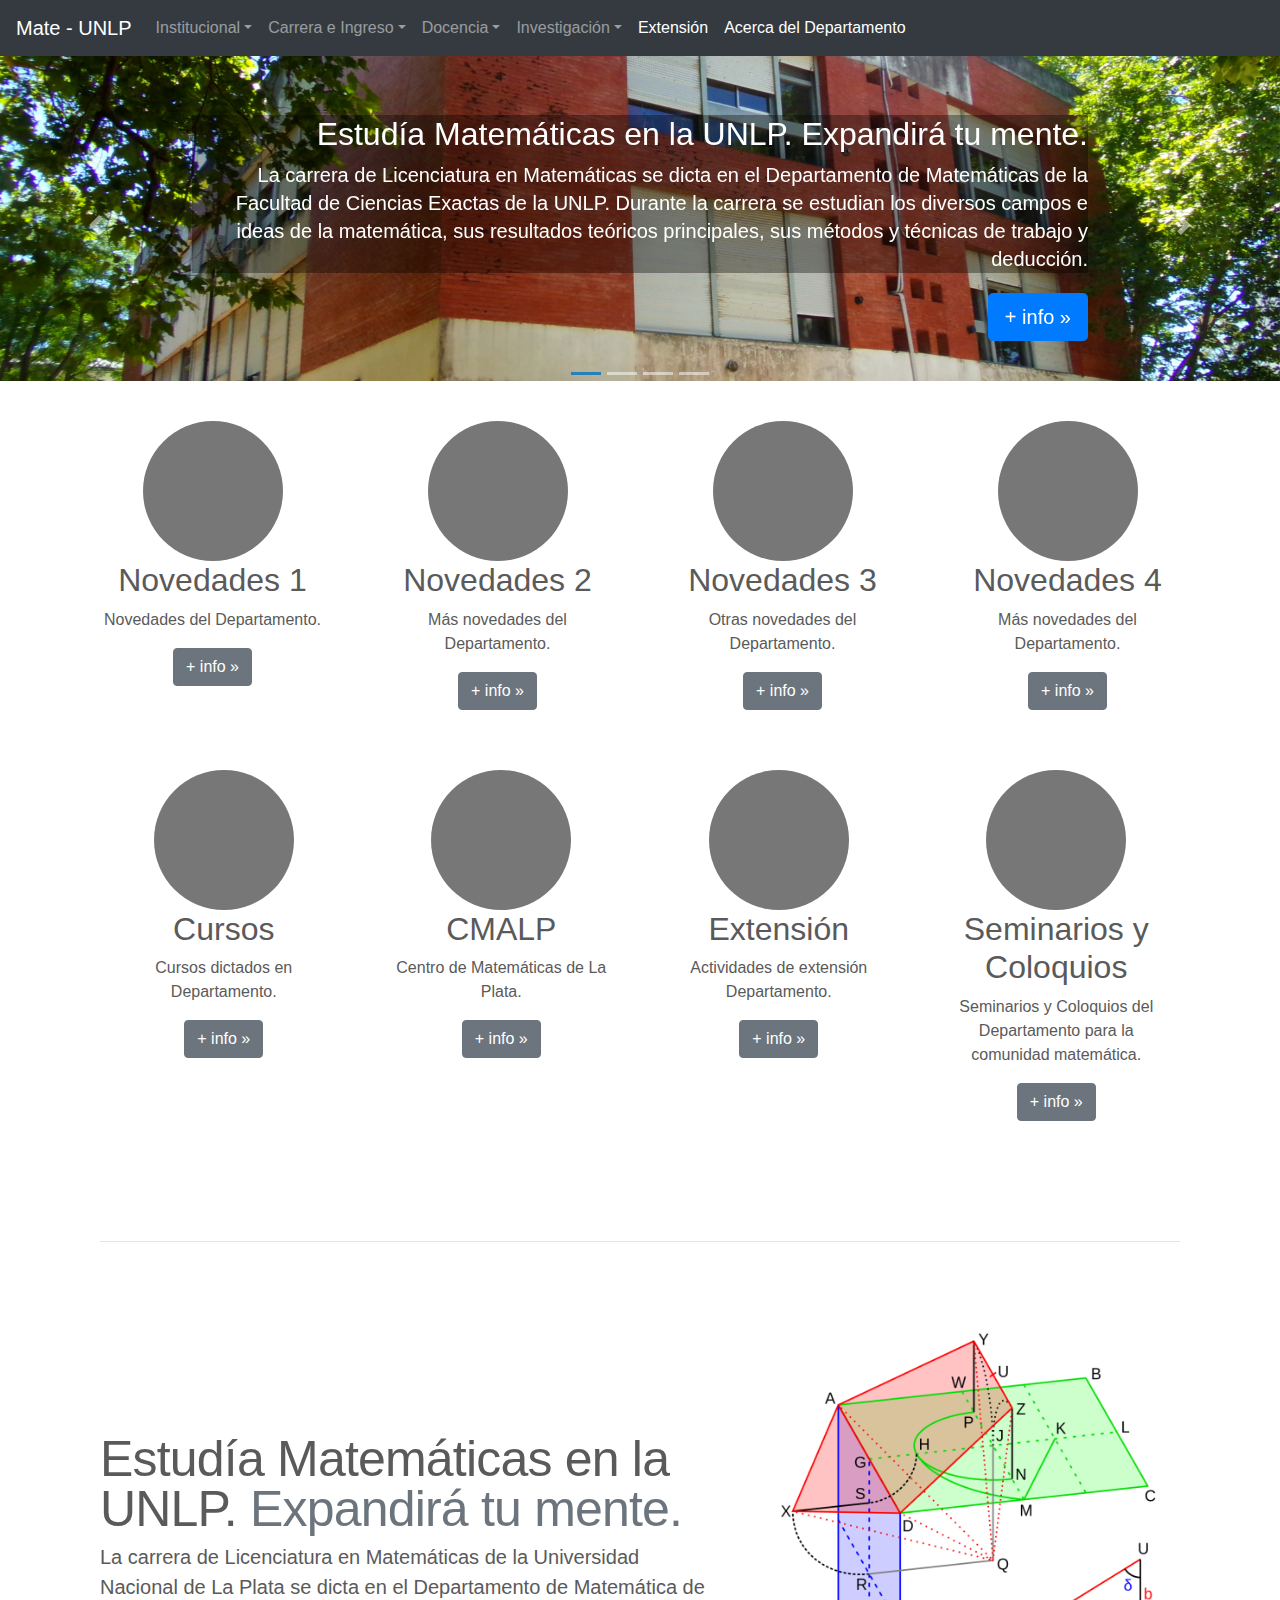
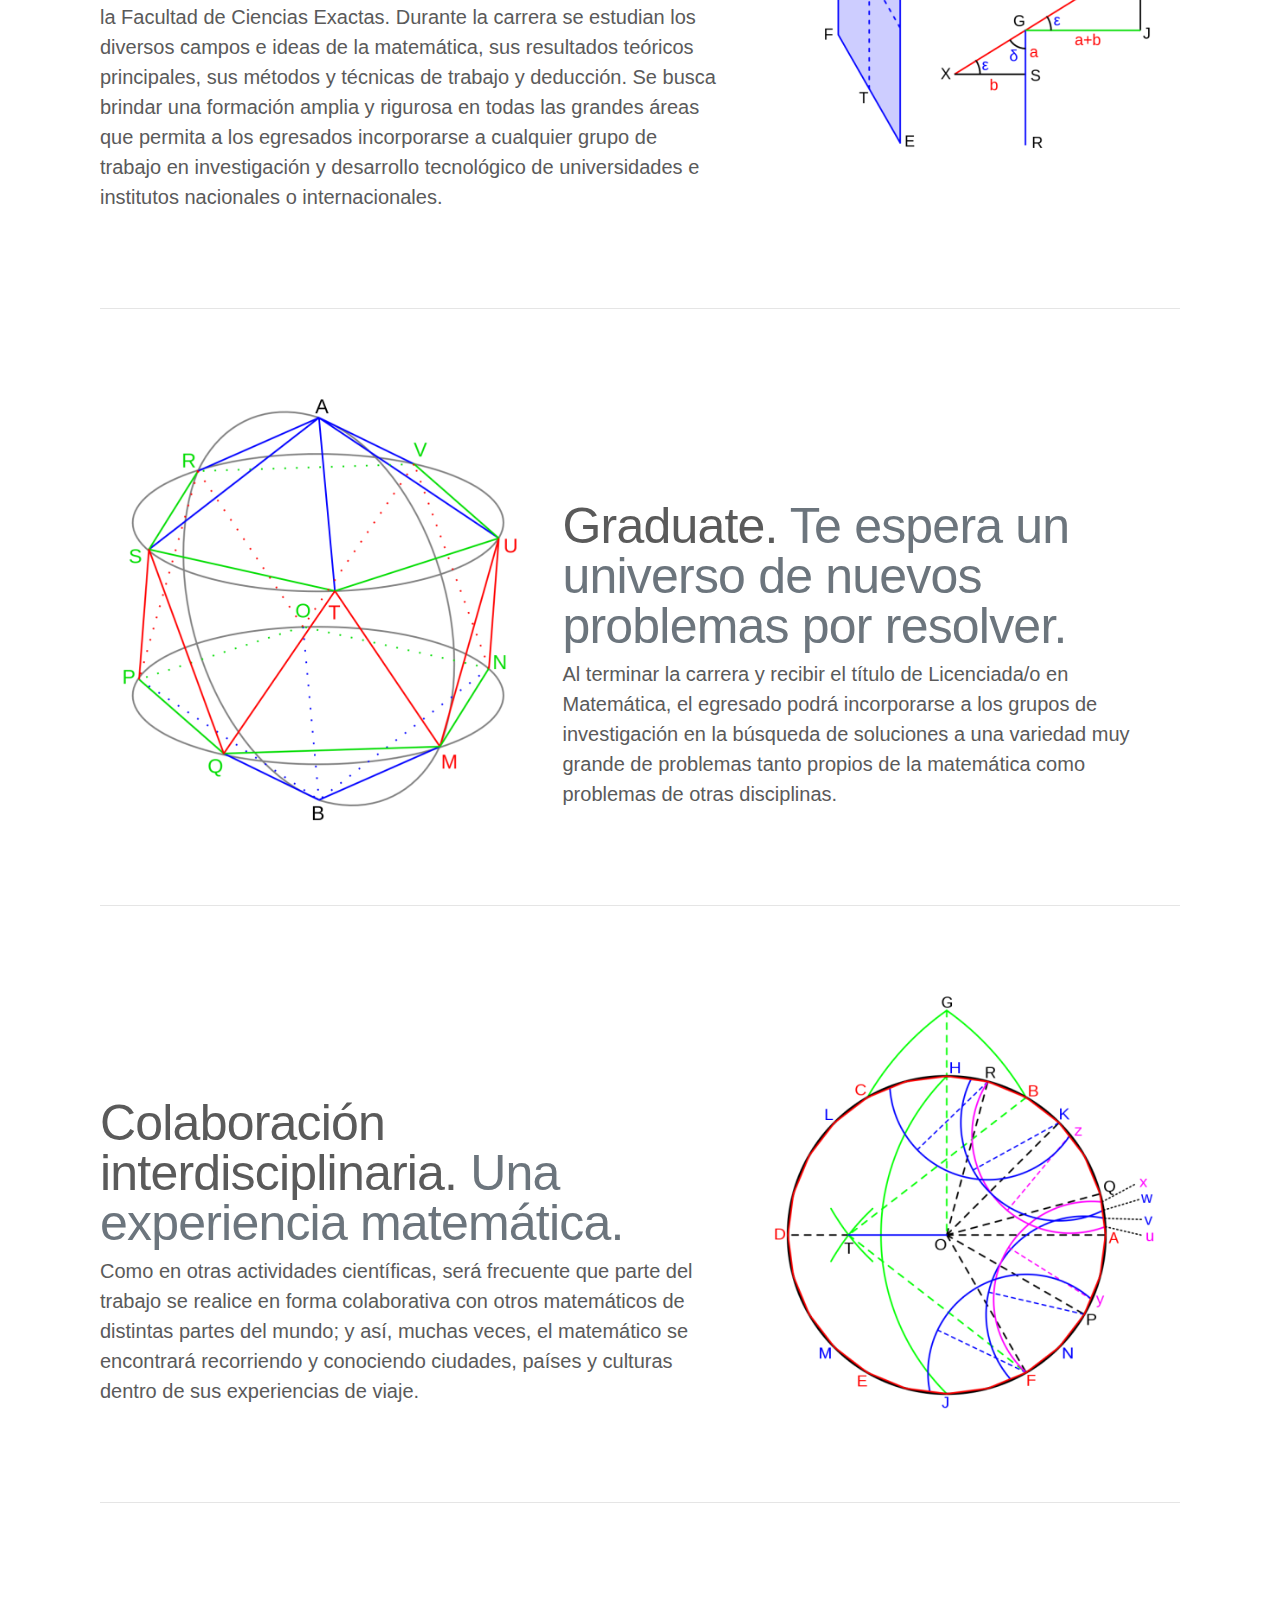
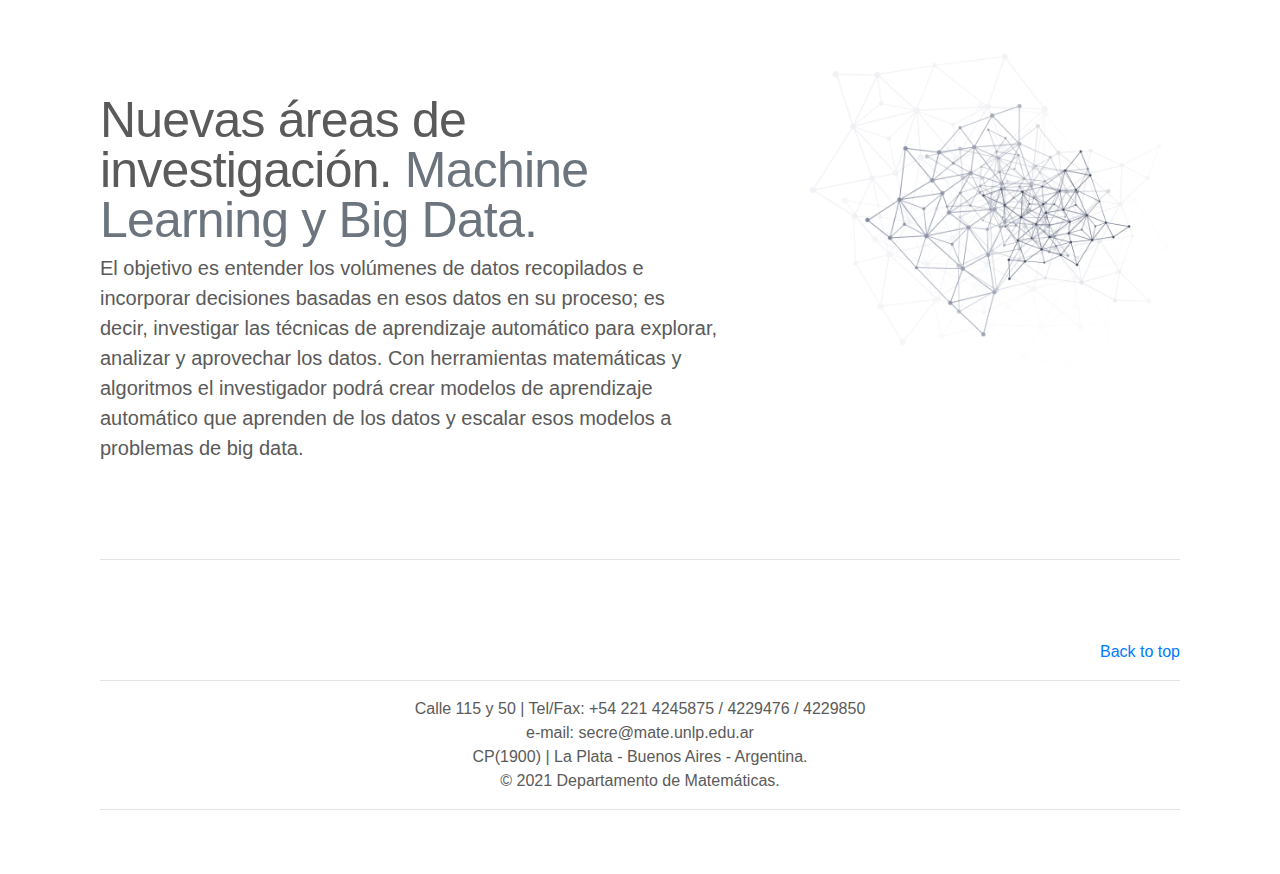
==== index.html @ 6f64b04d "Update index.html" ====
<!doctype html>
<html lang="en">
  <head>
    <meta charset="utf-8">
    <meta name="viewport" content="width=device-width, initial-scale=1, shrink-to-fit=no">
    <meta name="description" content="">
    <meta name="author" content="Mark Otto, Jacob Thornton, and Bootstrap contributors">
    <meta name="generator" content="Jekyll v4.1.1">
    <title>Departamento de Matemáticas - Exactas - UNLP</title>

    <link rel="canonical" href="https://getbootstrap.com/docs/4.5/examples/carousel/">

    <!-- Bootstrap core CSS -->
<link href="./assets/dist/css/bootstrap.min.css" rel="stylesheet">

    <style>
      .bd-placeholder-img {
        font-size: 1.125rem;
        text-anchor: middle;
        -webkit-user-select: none;
        -moz-user-select: none;
        -ms-user-select: none;
        user-select: none;
      }

      @media (min-width: 768px) {
        .bd-placeholder-img-lg {
          font-size: 3.5rem;
        }
      }
    </style>
    <!-- Custom styles for this template -->
    <link href="carousel.css" rel="stylesheet">
  </head>
  <body>
    <header>
  <nav class="navbar navbar-expand-md navbar-dark fixed-top bg-dark">
    <a class="navbar-brand" href="#">Mate - UNLP</a>
    <button class="navbar-toggler" type="button" data-toggle="collapse" data-target="#navbarCollapse" aria-controls="navbarCollapse" aria-expanded="false" aria-label="Toggle navigation">
      <span class="navbar-toggler-icon"></span>
    </button>
    <div class="collapse navbar-collapse" id="navbarCollapse">
      <ul class="navbar-nav mr-auto">
      <li class="nav-item dropdown">
        <a class="nav-link dropdown-toggle" href="#" id="dropdown01" data-toggle="dropdown" aria-haspopup="true" aria-expanded="false">Institucional</a>
        <div class="dropdown-menu" aria-labelledby="dropdown01">
          <a class="dropdown-item" href="#">Historia</a>
          <a class="dropdown-item" href="#">Autoridades</a>
          <a class="dropdown-item" href="#">Comisiones</a>
          <a class="dropdown-item" href="#">Biblioteca</a>
          <a class="dropdown-item" href="#">Secretaría</a>
          <a class="dropdown-item" href="#">Ubicación</a>
          <a class="dropdown-item" href="#">Gestión</a>
        </div>
      </li>
      <li class="nav-item dropdown">
        <a class="nav-link dropdown-toggle" href="#" id="dropdown01" data-toggle="dropdown" aria-haspopup="true" aria-expanded="false">Carrera e Ingreso</a>
        <div class="dropdown-menu" aria-labelledby="dropdown01">
          <a class="dropdown-item" href="#">Ingreso</a>
          <a class="dropdown-item" href="#">Licenciatura</a>
          <a class="dropdown-item" href="#">Doctorado</a>
        </div>
      </li>
        <li class="nav-item dropdown">
        <a class="nav-link dropdown-toggle" href="#" id="dropdown01" data-toggle="dropdown" aria-haspopup="true" aria-expanded="false">Docencia</a>
        <div class="dropdown-menu" aria-labelledby="dropdown01">
          <a class="dropdown-item" href="#">Plantel Docente</a>
        </div>
      </li>
      <li class="nav-item dropdown">
        <a class="nav-link dropdown-toggle" href="#" id="dropdown01" data-toggle="dropdown" aria-haspopup="true" aria-expanded="false">Investigación</a>
        <div class="dropdown-menu" aria-labelledby="dropdown01">
          <a class="dropdown-item" href="#">Areas</a>
          <a class="dropdown-item" href="#">Investigadores</a>
        </div>
      </li>
      <li class="nav-item active">
          <a class="nav-link" href="#">Extensión <span class="sr-only">(current)</span></a>
      </li>
      <li class="nav-item active">
          <a class="nav-link" href="./acerca/acerca.html">Acerca del Departamento <span class="sr-only">(current)</span></a>
      </li>	
      </ul>	  
      <!-- <form class="form-inline mt-2 mt-md-0">
           <input class="form-control mr-sm-2" type="text" placeholder="Buscar" aria-label="Buscar">
           <button class="btn btn-outline-success my-2 my-sm-0" type="submit">Buscar</button>
      <!-- </form> -->
    </div>
  </nav>
</header>

<main role="main">

  <div id="myCarousel" class="carousel slide" data-ride="carousel">
    <ol class="carousel-indicators">
      <li data-target="#myCarousel" data-slide-to="0" class="active"></li>
      <li data-target="#myCarousel" data-slide-to="1"></li>
      <li data-target="#myCarousel" data-slide-to="2"></li>
      <li data-target="#myCarousel" data-slide-to="3"></li>	    
    </ol>
    <div class="carousel-inner">
      <div class="carousel-item active">
	  <img src="./Pics/slidedm2.png" class="img-fluid" alt="Responsive image">
	  <div class="container">
          <div class="carousel-caption text-right">
	    <div class="block" style="background-color: rgba(0, 0, 0, 0.35); opacity: 1; margin-bottom: 10px;">	  
            <h2>Estudía Matemáticas en la UNLP. Expandirá tu mente.</h1>
	    <p>La carrera de Licenciatura en Matemáticas se dicta en el Departamento de Matemáticas de la Facultad de Ciencias Exactas de la UNLP. Durante la carrera se estudian los diversos campos e ideas de la matemática, sus resultados teóricos principales, sus métodos y técnicas de trabajo y deducción.
	    </div>
	    <p><a class="btn btn-lg btn-primary" href="#" role="button">+ info &raquo;</a></p>
	  </div>
        </div>
      </div>
      <div class="carousel-item">
        <img src="./Pics/slidedm1.png" class="img-fluid" alt="Responsive image">
        <div class="container">
          <div class="carousel-caption text-right">
	   <div class="block" style="background-color: rgba(0, 0, 0, 0.35); opacity: 1; margin-bottom: 10px;">	  
            <h2>Graduate. Te espera un universo de nuevos problemas por resolver.</h1>
            <p>Al recibir el título de Licenciada/o en Matemáticas, el egresado podrá incorporarse a los grupos de investigación en la búsqueda de soluciones a una gran variedad de problemas matemáticos y de otras disciplinas.</p>
	    </div>	   
            <p><a class="btn btn-lg btn-primary" href="#" role="button">+ info &raquo;</a></p>
          </div>
        </div>
      </div>
      <div class="carousel-item">
        <img src="./Pics/slidedm3.png" class="img-fluid" alt="Responsive image">
        <div class="container">
          <div class="carousel-caption text-right">
		  <div class="block" style="background-color: rgba(0, 0, 0, 0.35); opacity: 1; margin-bottom: 10px;">
            <h2>Colaboración interdisciplinaria. Una experiencia matemática.</h1>
            <p>Será frecuente que parte del trabajo se realice en forma colaborativa con otros matemáticos de distintas partes del mundo.</p>
		  </div>
            <p><a class="btn btn-lg btn-primary" href="#" role="button">+ info &raquo;</a></p>
          </div>
        </div>
      </div>
      <div class="carousel-item">
        <img src="./Pics/slidedm3.png" class="img-fluid" alt="Responsive image">
        <div class="container">
          <div class="carousel-caption text-right">
		  <div class="block" style="background-color: rgba(0, 0, 0, 0.35); opacity: 1; margin-bottom: 10px;">
            <h2>Galería de Imágenes</h1>
            <p>Imágenes de la vida cotidiana del Departamento de Matemáticas.</p>
		  </div>
            <p><a class="btn btn-lg btn-primary" href="#" role="button">Navegar por la galería</a></p>
          </div>
        </div>
      </div>	    
    </div>
    <a class="carousel-control-prev" href="#myCarousel" role="button" data-slide="prev">
      <span class="carousel-control-prev-icon" aria-hidden="true"></span>
      <span class="sr-only">Previous</span>
    </a>
    <a class="carousel-control-next" href="#myCarousel" role="button" data-slide="next">
      <span class="carousel-control-next-icon" aria-hidden="true"></span>
      <span class="sr-only">Next</span>
    </a>
  </div>


  <!-- Marketing messaging and featurettes
  ================================================== -->
  <!-- Wrap the rest of the page in another container to center all the content. -->

  <div class="container marketing">

    <!-- Three columns of text below the carousel -->
    <div class="row">
      <div class="col-lg-3">
        <svg class="bd-placeholder-img rounded-circle" width="140" height="140" xmlns="http://www.w3.org/2000/svg" preserveAspectRatio="xMidYMid slice" focusable="false" role="img" aria-label="Placeholder: 140x140"><title>Placeholder</title><rect width="100%" height="100%" fill="#777"/><text x="50%" y="50%" fill="#777" dy=".3em">140x140</text></svg>
        <h2>Novedades 1</h2>
        <p>Novedades del Departamento.</p>
        <p><a class="btn btn-secondary" href="#" role="button">+ info &raquo;</a></p>
      </div><!-- /.col-lg-4 -->
      <div class="col-lg-3">
        <svg class="bd-placeholder-img rounded-circle" width="140" height="140" xmlns="http://www.w3.org/2000/svg" preserveAspectRatio="xMidYMid slice" focusable="false" role="img" aria-label="Placeholder: 140x140"><title>Placeholder</title><rect width="100%" height="100%" fill="#777"/><text x="50%" y="50%" fill="#777" dy=".3em">140x140</text></svg>
        <h2>Novedades 2</h2>
        <p>Más novedades del Departamento.</p>
        <p><a class="btn btn-secondary" href="#" role="button">+ info &raquo;</a></p>
      </div><!-- /.col-lg-4 -->
      <div class="col-lg-3">
        <svg class="bd-placeholder-img rounded-circle" width="140" height="140" xmlns="http://www.w3.org/2000/svg" preserveAspectRatio="xMidYMid slice" focusable="false" role="img" aria-label="Placeholder: 140x140"><title>Placeholder</title><rect width="100%" height="100%" fill="#777"/><text x="50%" y="50%" fill="#777" dy=".3em">140x140</text></svg>
        <h2>Novedades 3</h2>
        <p>Otras novedades del Departamento.</p>
        <p><a class="btn btn-secondary" href="#" role="button">+ info &raquo;</a></p>
      </div><!-- /.col-lg-4 -->
      <div class="col-lg-3">
        <svg class="bd-placeholder-img rounded-circle" width="140" height="140" xmlns="http://www.w3.org/2000/svg" preserveAspectRatio="xMidYMid slice" focusable="false" role="img" aria-label="Placeholder: 140x140"><title>Placeholder</title><rect width="100%" height="100%" fill="#777"/><text x="50%" y="50%" fill="#777" dy=".3em">140x140</text></svg>
        <h2>Novedades 4</h2>
        <p>Más novedades del Departamento.</p>
        <p><a class="btn btn-secondary" href="#" role="button">+ info &raquo;</a></p>
      </div><!-- /.col-lg-4 -->
    </div><!-- /.row -->

  <div class="container marketing">

    <!-- Three columns of text below the carousel -->
    <div class="row">
      <div class="col-lg-3">
        <svg class="bd-placeholder-img rounded-circle" width="140" height="140" xmlns="http://www.w3.org/2000/svg" preserveAspectRatio="xMidYMid slice" focusable="false" role="img" aria-label="Placeholder: 140x140"><title>Placeholder</title><rect width="100%" height="100%" fill="#777"/><text x="50%" y="50%" fill="#777" dy=".3em">140x140</text></svg>
        <h2>Cursos</h2>
        <p>Cursos dictados en Departamento.</p>
        <p><a class="btn btn-secondary" href="#" role="button">+ info &raquo;</a></p>
      </div><!-- /.col-lg-4 -->
      <div class="col-lg-3">
        <svg class="bd-placeholder-img rounded-circle" width="140" height="140" xmlns="http://www.w3.org/2000/svg" preserveAspectRatio="xMidYMid slice" focusable="false" role="img" aria-label="Placeholder: 140x140"><title>Placeholder</title><rect width="100%" height="100%" fill="#777"/><text x="50%" y="50%" fill="#777" dy=".3em">140x140</text></svg>
        <h2>CMALP</h2>
        <p>Centro de Matemáticas de La Plata.</p>
        <p><a class="btn btn-secondary" href="https://cmalp.mate.unlp.edu.ar/" role="button">+ info &raquo;</a></p>
      </div><!-- /.col-lg-4 -->
      <div class="col-lg-3">
        <svg class="bd-placeholder-img rounded-circle" width="140" height="140" xmlns="http://www.w3.org/2000/svg" preserveAspectRatio="xMidYMid slice" focusable="false" role="img" aria-label="Placeholder: 140x140"><title>Placeholder</title><rect width="100%" height="100%" fill="#777"/><text x="50%" y="50%" fill="#777" dy=".3em">140x140</text></svg>
        <h2>Extensión</h2>
        <p>Actividades de extensión Departamento.</p>
        <p><a class="btn btn-secondary" href="#" role="button">+ info &raquo;</a></p>
      </div><!-- /.col-lg-4 -->
      <div class="col-lg-3">
        <svg class="bd-placeholder-img rounded-circle" width="140" height="140" xmlns="http://www.w3.org/2000/svg" preserveAspectRatio="xMidYMid slice" focusable="false" role="img" aria-label="Placeholder: 140x140"><title>Placeholder</title><rect width="100%" height="100%" fill="#777"/><text x="50%" y="50%" fill="#777" dy=".3em">140x140</text></svg>
        <h2>Seminarios y Coloquios</h2>
        <p>Seminarios y Coloquios del Departamento para la comunidad matemática.</p>
        <p><a class="btn btn-secondary" href="#" role="button">+ info &raquo;</a></p>
      </div><!-- /.col-lg-4 -->
   </div><!-- /.row -->

    <!-- START THE FEATURETTES -->

    <hr class="featurette-divider">

    <div class="row featurette">
      <div class="col-md-7">
        <h2 class="featurette-heading">Estudía Matemáticas en la UNLP. <span class="text-muted">Expandirá tu mente.</span></h2>
        <p class="lead">La carrera de Licenciatura en Matemáticas de la Universidad Nacional de La Plata se dicta en el Departamento de Matemática de la Facultad de Ciencias Exactas. Durante la carrera se estudian los diversos campos e ideas de la matemática, sus resultados teóricos principales, sus métodos y técnicas de trabajo y deducción. Se busca brindar una formación amplia y rigurosa en todas las grandes áreas que permita a los egresados incorporarse a cualquier grupo de trabajo en investigación y desarrollo tecnológico de universidades e institutos nacionales o internacionales.</p>
      </div>
      <div class="col-md-5">
        <img src="./Pics/1.png" class="img-fluid" alt="Responsive image">
      </div>
    </div>

    <hr class="featurette-divider">

    <div class="row featurette">
      <div class="col-md-7 order-md-2">
        <h2 class="featurette-heading">Graduate. <span class="text-muted">Te espera un universo de nuevos problemas por resolver.</span></h2>
        <p class="lead">Al terminar la carrera y recibir el título de Licenciada/o en Matemática, el egresado podrá incorporarse a los grupos de investigación en la búsqueda de soluciones a una variedad muy grande de problemas tanto propios de la matemática como problemas de otras disciplinas.</p>
      </div>
      <div class="col-md-5 order-md-1">
        <img src="./Pics/2.png" class="img-fluid" alt="Responsive image">
      </div>
    </div>

    <hr class="featurette-divider">

    <div class="row featurette">
      <div class="col-md-7">
        <h2 class="featurette-heading">Colaboración interdisciplinaria. <span class="text-muted">Una experiencia matemática.</span></h2>
        <p class="lead">Como en otras actividades científicas, será frecuente que parte del trabajo se realice en forma colaborativa con otros matemáticos de distintas partes del mundo; y así, muchas veces, el matemático se encontrará recorriendo y conociendo ciudades, países y culturas dentro de sus experiencias de viaje.
</p>
      </div>
      <div class="col-md-5">
        <img src="./Pics/3.png" class="img-fluid" alt="Responsive image">
      </div>
    </div>

    <hr class="featurette-divider">

     <div class="row featurette">
      <div class="col-md-7">
        <h2 class="featurette-heading">Nuevas áreas de investigación. <span class="text-muted">Machine Learning y Big Data.</span></h2>
        <p class="lead">El objetivo es entender los volúmenes de datos recopilados e incorporar decisiones basadas en esos datos en su proceso; es decir, investigar las técnicas de aprendizaje automático para explorar, analizar y aprovechar los datos. Con herramientas matemáticas y algoritmos el investigador podrá crear modelos de aprendizaje automático que aprenden de los datos y escalar esos modelos a problemas de big data.
</p>
      </div>
      <div class="col-md-5">
        <img src="./Pics/bigdata500x500.png" class="img-fluid" alt="Responsive image">
      </div>
    </div>

    <hr class="featurette-divider">
   	  

    <!-- /END THE FEATURETTES -->

  </div><!-- /.container -->


  <!-- FOOTER -->
  <footer class="container">
    <p class="float-right"><a href="#">Back to top</a></p>
    <br><hr>	  
    <p style="text-align:center">	  
    Calle 115 y 50 | Tel/Fax: +54 221 4245875 / 4229476 / 4229850
    <br>e-mail: secre@mate.unlp.edu.ar 
    <br>CP(1900) | La Plata - Buenos Aires - Argentina.
    <br>&copy; 2021 Departamento de Matemáticas.
    </p>	    
    <hr>	  
  </footer>
</main>
<script src="https://code.jquery.com/jquery-3.5.1.slim.min.js" integrity="sha384-DfXdz2htPH0lsSSs5nCTpuj/zy4C+OGpamoFVy38MVBnE+IbbVYUew+OrCXaRkfj" crossorigin="anonymous"></script>
      <script>window.jQuery || document.write('<script src="../assets/js/vendor/jquery.slim.min.js"><\/script>')</script><script src="../assets/dist/js/bootstrap.bundle.min.js"></script>
</html>
---- carousel.css ----
/* GLOBAL STYLES
-------------------------------------------------- */
/* Padding below the footer and lighter body text */

body {
  padding-top: 3rem;
  padding-bottom: 3rem;
  color: #5a5a5a;
}

/* CUSTOMIZE THE CAROUSEL
-------------------------------------------------- */
.container {
    margin-top: 20px;
}

/* Carousel Styles */
.carousel-indicators .active {
    background-color: #2980b9;
}

.carousel-inner img {
    width: 100%;
    max-height: 460px
}

.carousel-control {
    width: 0;
}

.carousel-control.left,
.carousel-control.right {
	opacity: 1;
	filter: alpha(opacity=100);
	background-image: none;
	background-repeat: no-repeat;
	text-shadow: none;
}

.carousel-control.left span {
	padding: 15px;
}

.carousel-control.right span {
	padding: 15px;
}

.carousel-control .glyphicon-chevron-left, 
.carousel-control .glyphicon-chevron-right, 
.carousel-control .icon-prev, 
.carousel-control .icon-next {
	position: absolute;
	top: 45%;
	z-index: 5;
	display: inline-block;
}

.carousel-control .glyphicon-chevron-left,
.carousel-control .icon-prev {
	left: 0;
}

.carousel-control .glyphicon-chevron-right,
.carousel-control .icon-next {
	right: 0;
}

.carousel-control.left span,
.carousel-control.right span {
	background-color: #000;
}

.carousel-control.left span:hover,
.carousel-control.right span:hover {
	opacity: .7;
	filter: alpha(opacity=70);
}


/* MARKETING CONTENT
-------------------------------------------------- */

/* Center align the text within the three columns below the carousel */
.marketing .col-lg-3 {
  margin-bottom: 1.5rem;
  text-align: center;
}
.marketing h2 {
  font-weight: 400;
}
.marketing .col-lg-3 p {
  margin-right: .75rem;
  margin-left: .75rem;
}


/* Featurettes
------------------------- */

.featurette-divider {
  margin: 5rem 0; /* Space out the Bootstrap <hr> more */
}

/* Thin out the marketing headings */
.featurette-heading {
  font-weight: 300;
  line-height: 1;
  letter-spacing: -.05rem;
}


/* RESPONSIVE CSS
-------------------------------------------------- */

@media (min-width: 40em) {
  /* Bump up size of carousel content */
  .carousel-caption p {
    margin-bottom: 1.25rem;
    font-size: 1.25rem;
    line-height: 1.4;
  }

  .featurette-heading {
    font-size: 50px;
  }
}

@media (min-width: 62em) {
  .featurette-heading {
    margin-top: 7rem;
  }
}
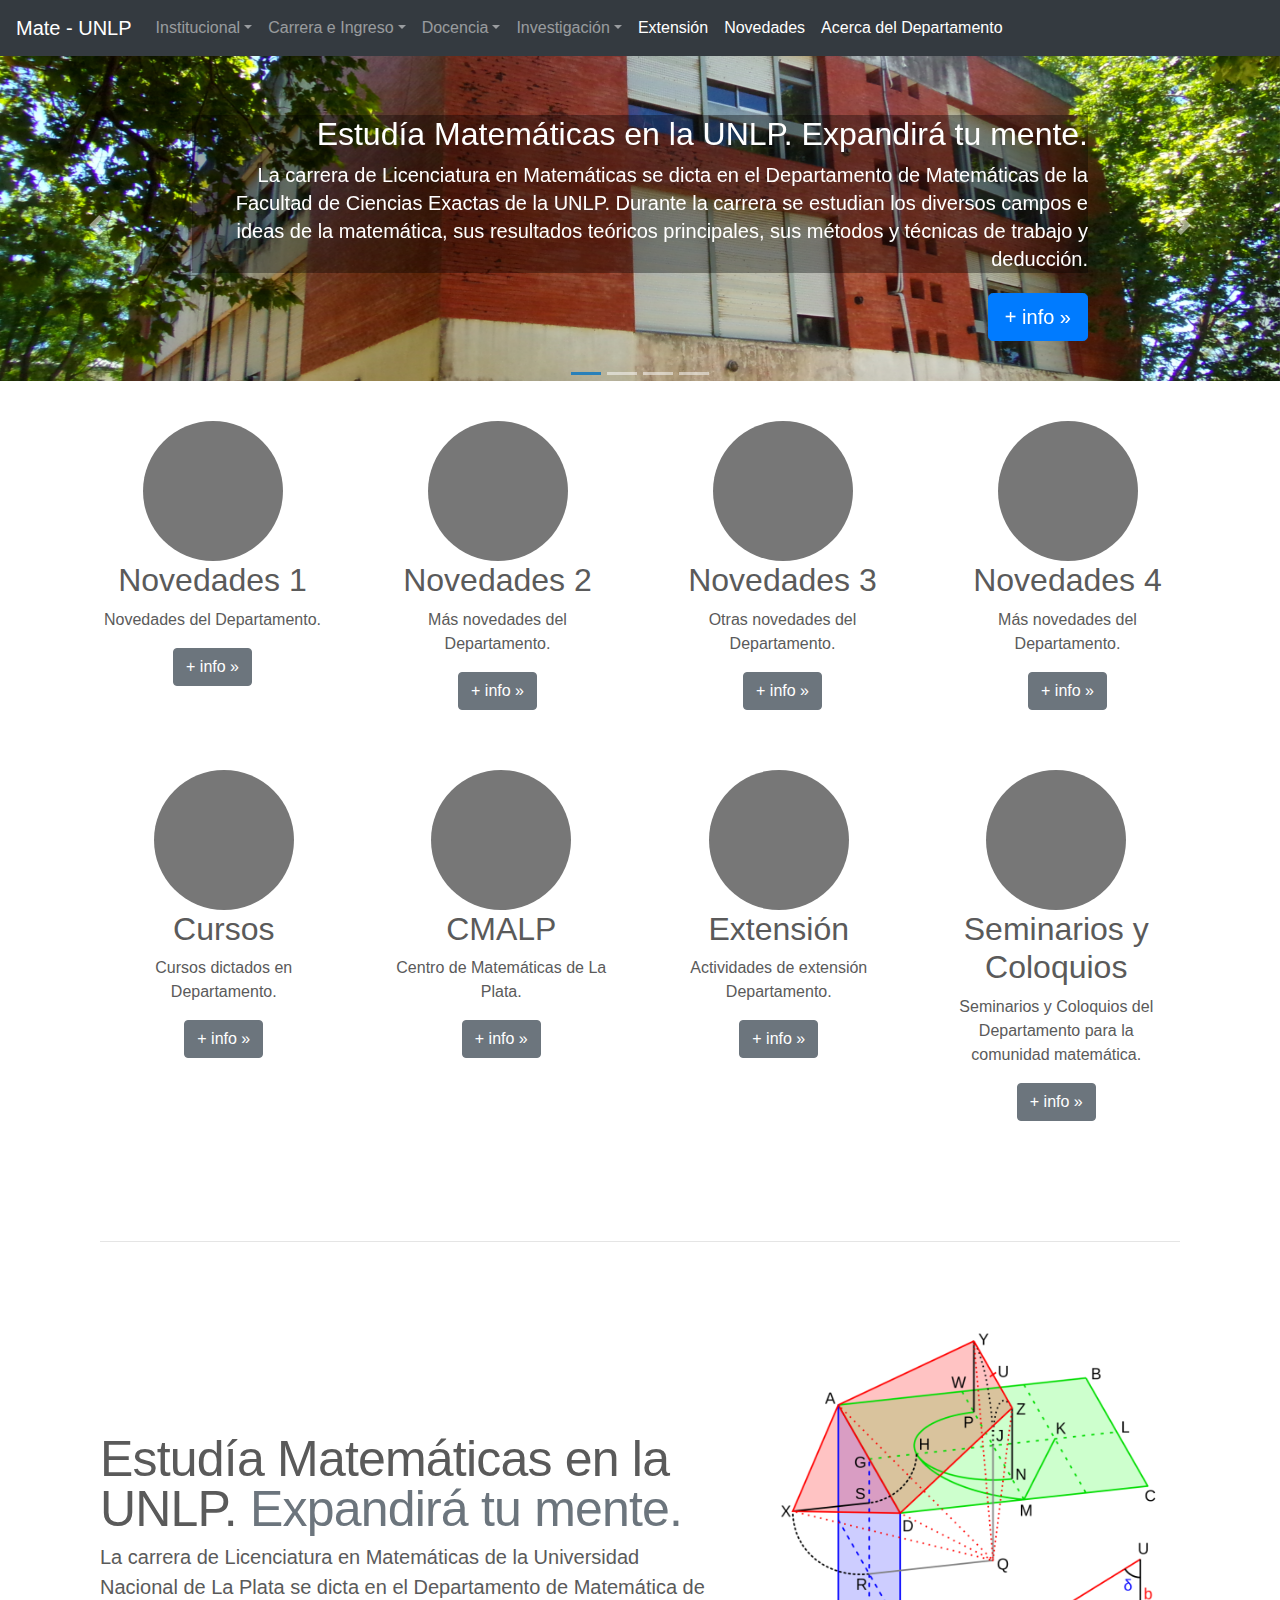
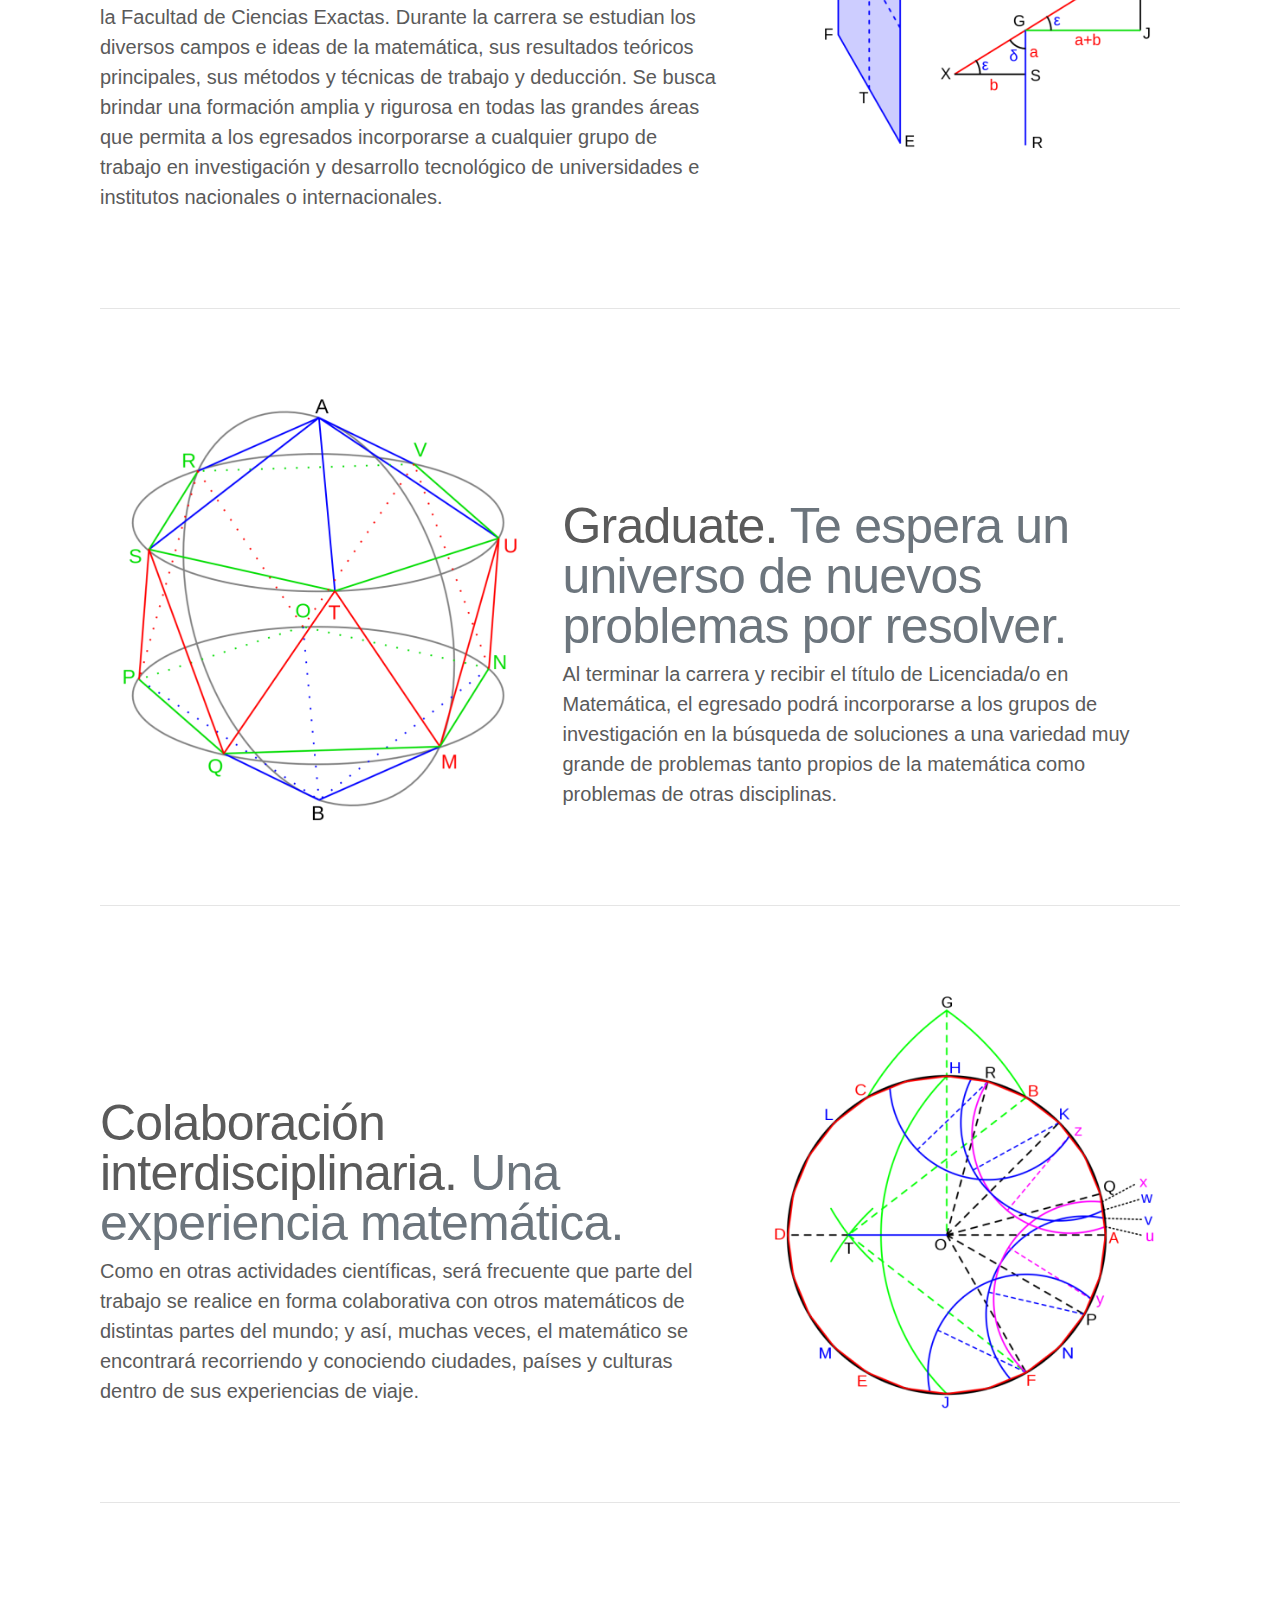
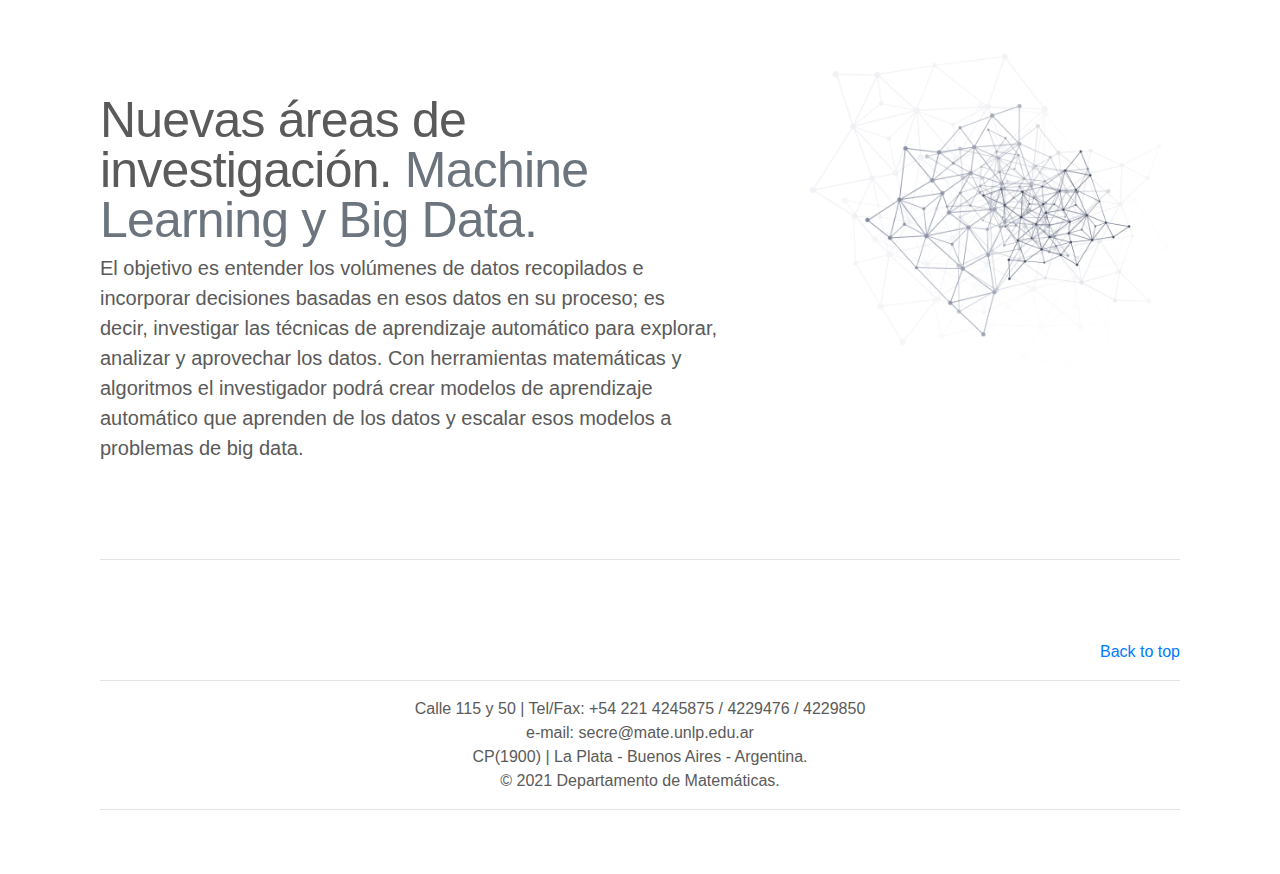
==== commit 4124e0e2: "Update index.html" ====
--- a/index.html
+++ b/index.html
@@ -58,25 +58,28 @@
         <div class="dropdown-menu" aria-labelledby="dropdown01">
           <a class="dropdown-item" href="#">Ingreso</a>
           <a class="dropdown-item" href="#">Licenciatura</a>
-          <a class="dropdown-item" href="#">Doctorado</a>
+          <a class="dropdown-item" href="https://prezi.com/kblhzswo2s_9/doctorado-en-matematica-fce-unlp/">Doctorado</a>
         </div>
       </li>
         <li class="nav-item dropdown">
         <a class="nav-link dropdown-toggle" href="#" id="dropdown01" data-toggle="dropdown" aria-haspopup="true" aria-expanded="false">Docencia</a>
         <div class="dropdown-menu" aria-labelledby="dropdown01">
+	  <a class="dropdown-item" href="#">Cursos</a>	
           <a class="dropdown-item" href="#">Plantel Docente</a>
         </div>
       </li>
       <li class="nav-item dropdown">
         <a class="nav-link dropdown-toggle" href="#" id="dropdown01" data-toggle="dropdown" aria-haspopup="true" aria-expanded="false">Investigación</a>
         <div class="dropdown-menu" aria-labelledby="dropdown01">
-          <a class="dropdown-item" href="#">Areas</a>
-          <a class="dropdown-item" href="#">Investigadores</a>
+          <a class="dropdown-item" href="https://cmalp.mate.unlp.edu.ar/">CMALP</a>
         </div>
       </li>
       <li class="nav-item active">
           <a class="nav-link" href="#">Extensión <span class="sr-only">(current)</span></a>
       </li>
+      <li class="nav-item active">
+          <a class="nav-link" href="#">Novedades <span class="sr-only">(current)</span></a>
+      </li>      
       <li class="nav-item active">
           <a class="nav-link" href="./acerca/acerca.html">Acerca del Departamento <span class="sr-only">(current)</span></a>
       </li>	
@@ -136,7 +139,7 @@
         </div>
       </div>
       <div class="carousel-item">
-        <img src="./Pics/slidedm3.png" class="img-fluid" alt="Responsive image">
+        <img src="./Pics/slidedm4.png" class="img-fluid" alt="Responsive image">
         <div class="container">
           <div class="carousel-caption text-right">
 		  <div class="block" style="background-color: rgba(0, 0, 0, 0.35); opacity: 1; margin-bottom: 10px;">
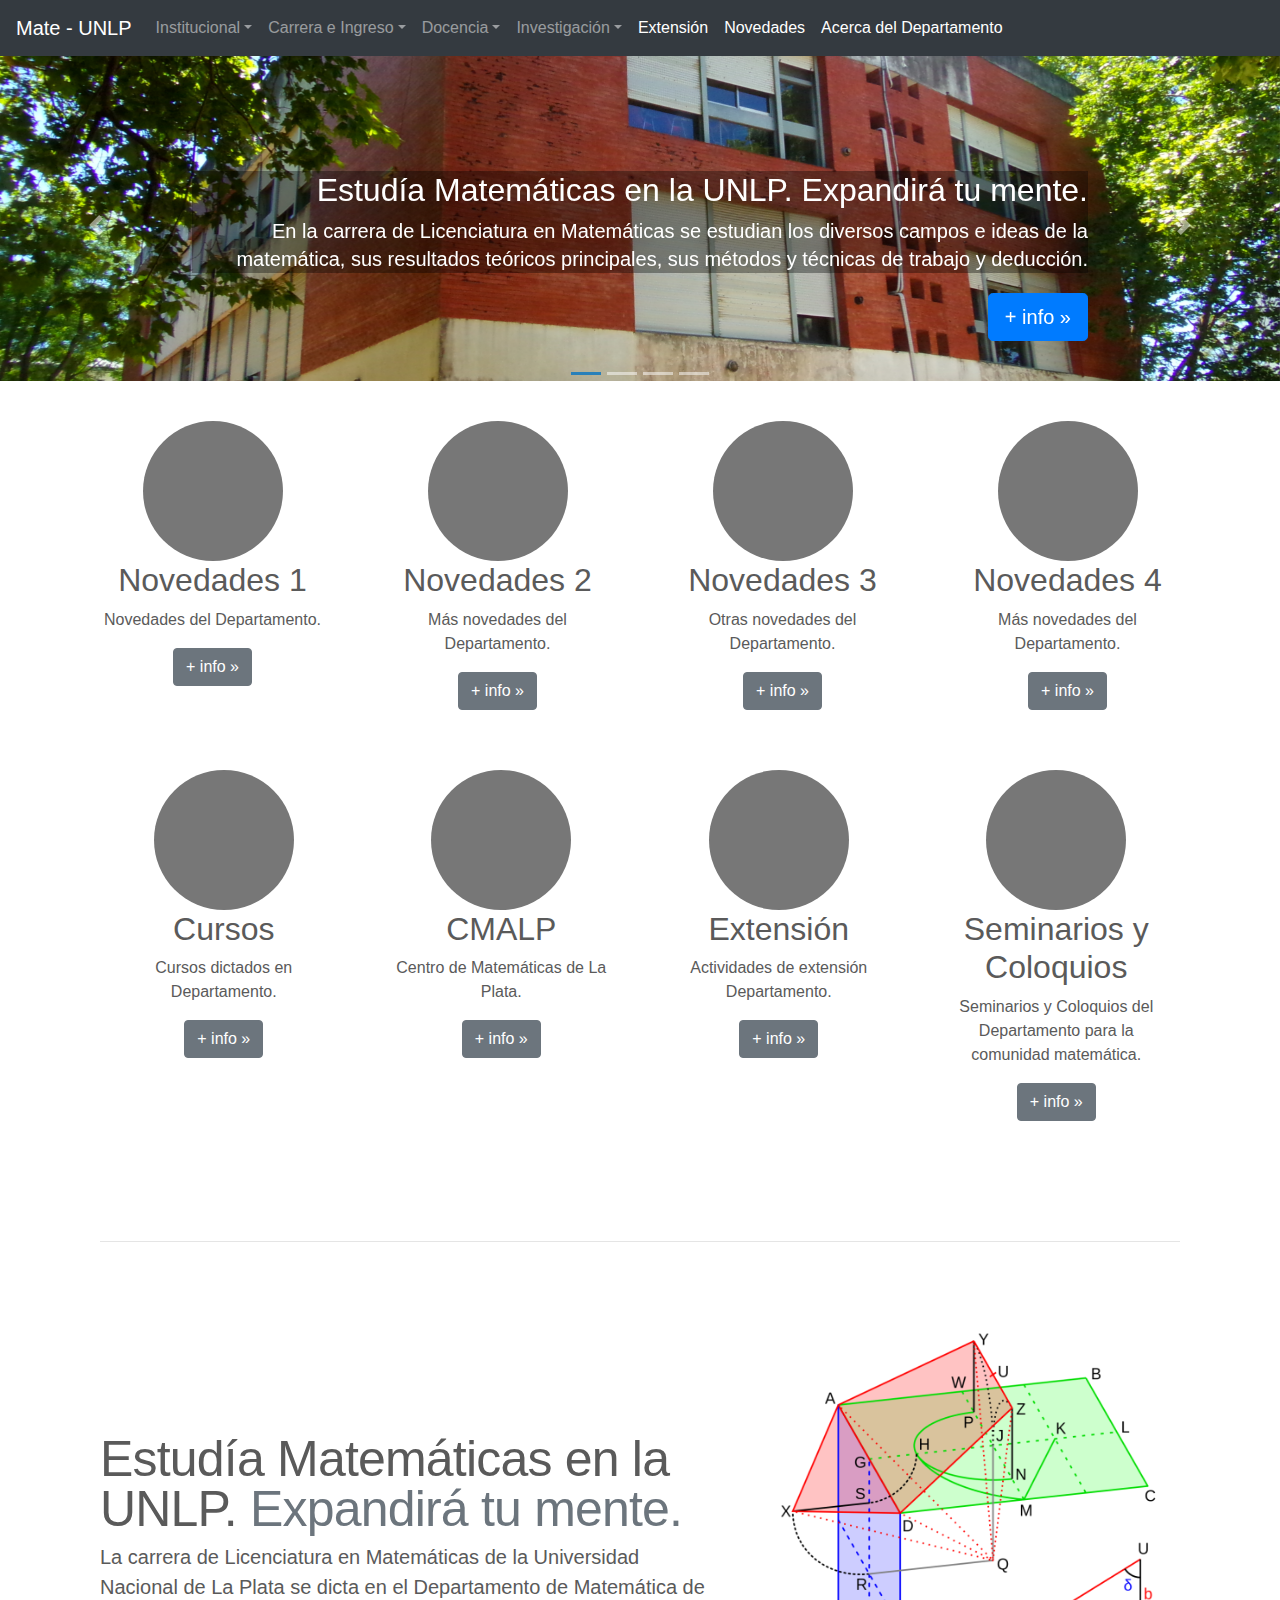
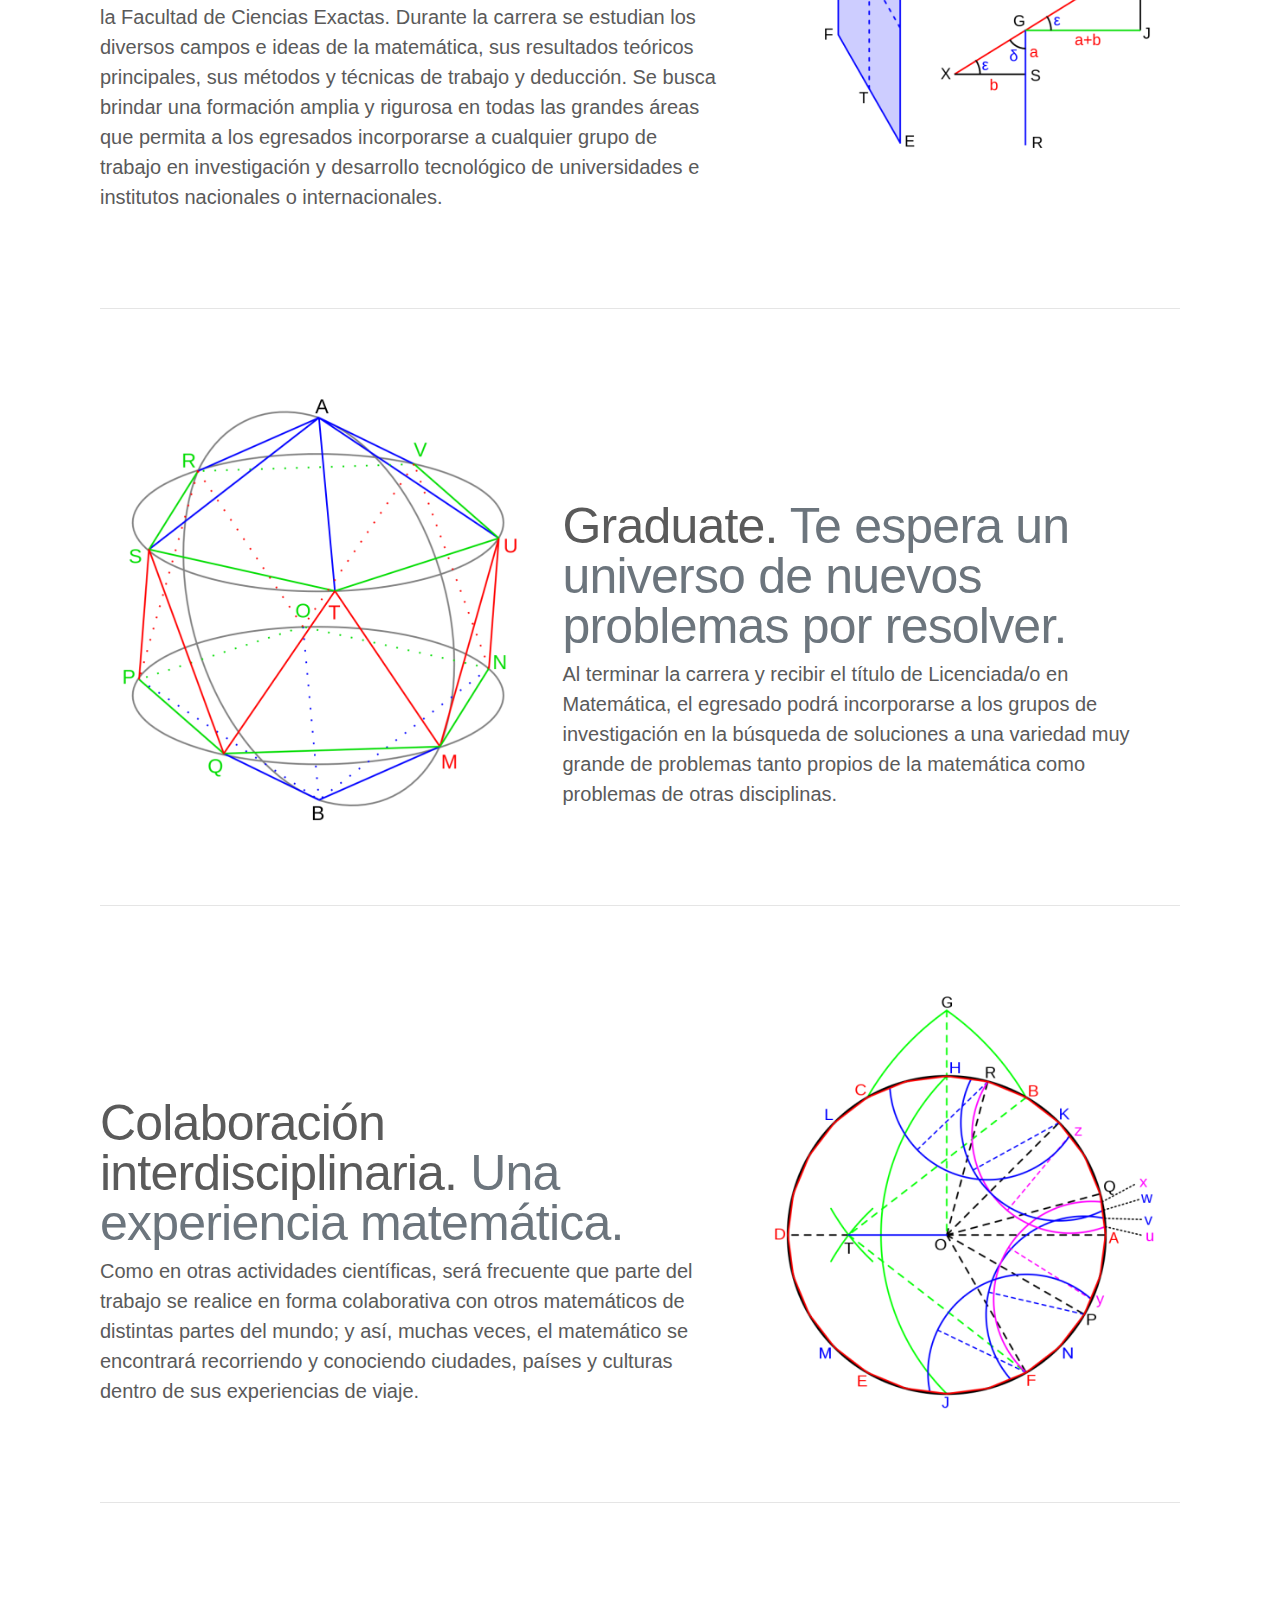
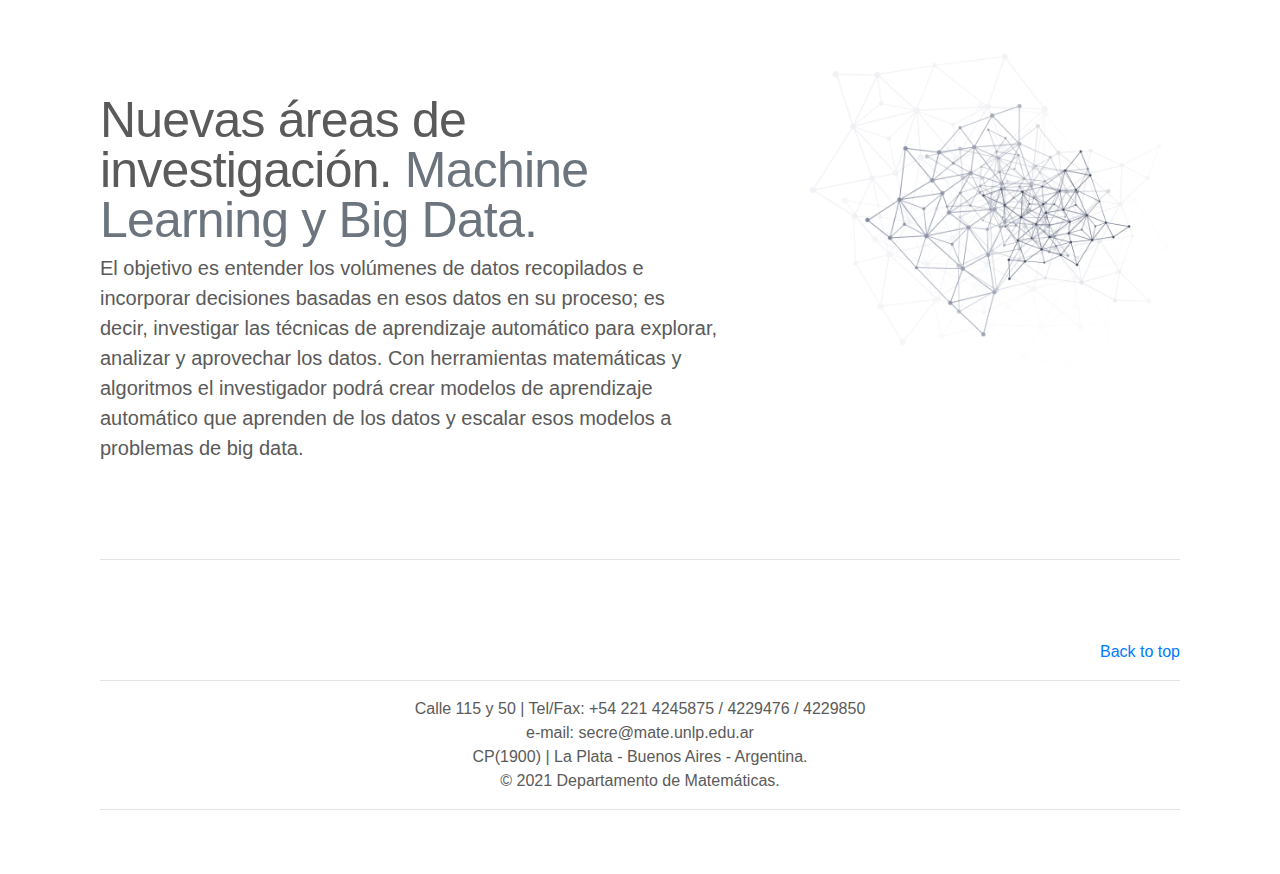
==== commit 14ce4886: "Update index.html" ====
--- a/index.html
+++ b/index.html
@@ -75,7 +75,7 @@
         </div>
       </li>
       <li class="nav-item active">
-          <a class="nav-link" href="#">Extensión <span class="sr-only">(current)</span></a>
+          <a class="nav-link" href="https://extension.mate.unlp.edu.ar/">Extensión <span class="sr-only">(current)</span></a>
       </li>
       <li class="nav-item active">
           <a class="nav-link" href="#">Novedades <span class="sr-only">(current)</span></a>
@@ -108,9 +108,9 @@
           <div class="carousel-caption text-right">
 	    <div class="block" style="background-color: rgba(0, 0, 0, 0.35); opacity: 1; margin-bottom: 10px;">	  
             <h2>Estudía Matemáticas en la UNLP. Expandirá tu mente.</h1>
-	    <p>La carrera de Licenciatura en Matemáticas se dicta en el Departamento de Matemáticas de la Facultad de Ciencias Exactas de la UNLP. Durante la carrera se estudian los diversos campos e ideas de la matemática, sus resultados teóricos principales, sus métodos y técnicas de trabajo y deducción.
+	    <p>En la carrera de Licenciatura en Matemáticas se estudian los diversos campos e ideas de la matemática, sus resultados teóricos principales, sus métodos y técnicas de trabajo y deducción.
 	    </div>
-	    <p><a class="btn btn-lg btn-primary" href="#" role="button">+ info &raquo;</a></p>
+	    <p><a class="btn btn-lg btn-primary" href="#estudiar" role="button">+ info &raquo;</a></p>
 	  </div>
         </div>
       </div>
@@ -122,7 +122,7 @@
             <h2>Graduate. Te espera un universo de nuevos problemas por resolver.</h1>
             <p>Al recibir el título de Licenciada/o en Matemáticas, el egresado podrá incorporarse a los grupos de investigación en la búsqueda de soluciones a una gran variedad de problemas matemáticos y de otras disciplinas.</p>
 	    </div>	   
-            <p><a class="btn btn-lg btn-primary" href="#" role="button">+ info &raquo;</a></p>
+            <p><a class="btn btn-lg btn-primary" href="#graduarse" role="button">+ info &raquo;</a></p>
           </div>
         </div>
       </div>
@@ -134,7 +134,7 @@
             <h2>Colaboración interdisciplinaria. Una experiencia matemática.</h1>
             <p>Será frecuente que parte del trabajo se realice en forma colaborativa con otros matemáticos de distintas partes del mundo.</p>
 		  </div>
-            <p><a class="btn btn-lg btn-primary" href="#" role="button">+ info &raquo;</a></p>
+            <p><a class="btn btn-lg btn-primary" href="#colab" role="button">+ info &raquo;</a></p>
           </div>
         </div>
       </div>
@@ -216,7 +216,7 @@
         <svg class="bd-placeholder-img rounded-circle" width="140" height="140" xmlns="http://www.w3.org/2000/svg" preserveAspectRatio="xMidYMid slice" focusable="false" role="img" aria-label="Placeholder: 140x140"><title>Placeholder</title><rect width="100%" height="100%" fill="#777"/><text x="50%" y="50%" fill="#777" dy=".3em">140x140</text></svg>
         <h2>Extensión</h2>
         <p>Actividades de extensión Departamento.</p>
-        <p><a class="btn btn-secondary" href="#" role="button">+ info &raquo;</a></p>
+        <p><a class="btn btn-secondary" href="https://extension.mate.unlp.edu.ar/" role="button">+ info &raquo;</a></p>
       </div><!-- /.col-lg-4 -->
       <div class="col-lg-3">
         <svg class="bd-placeholder-img rounded-circle" width="140" height="140" xmlns="http://www.w3.org/2000/svg" preserveAspectRatio="xMidYMid slice" focusable="false" role="img" aria-label="Placeholder: 140x140"><title>Placeholder</title><rect width="100%" height="100%" fill="#777"/><text x="50%" y="50%" fill="#777" dy=".3em">140x140</text></svg>
@@ -229,19 +229,21 @@
     <!-- START THE FEATURETTES -->
 
     <hr class="featurette-divider">
-
+	  
+    <a name="estudiar"></a>
     <div class="row featurette">
       <div class="col-md-7">
-        <h2 class="featurette-heading">Estudía Matemáticas en la UNLP. <span class="text-muted">Expandirá tu mente.</span></h2>
+	      <h2 class="featurette-heading">Estudía Matemáticas en la UNLP. <span class="text-muted">Expandirá tu mente.</span></h2>
         <p class="lead">La carrera de Licenciatura en Matemáticas de la Universidad Nacional de La Plata se dicta en el Departamento de Matemática de la Facultad de Ciencias Exactas. Durante la carrera se estudian los diversos campos e ideas de la matemática, sus resultados teóricos principales, sus métodos y técnicas de trabajo y deducción. Se busca brindar una formación amplia y rigurosa en todas las grandes áreas que permita a los egresados incorporarse a cualquier grupo de trabajo en investigación y desarrollo tecnológico de universidades e institutos nacionales o internacionales.</p>
-      </div>
+	     </div>
       <div class="col-md-5">
         <img src="./Pics/1.png" class="img-fluid" alt="Responsive image">
       </div>
     </div>
-
-    <hr class="featurette-divider">
-
+	  	  
+    <hr class="featurette-divider">
+   
+    <a name="graduarse"></a>	  
     <div class="row featurette">
       <div class="col-md-7 order-md-2">
         <h2 class="featurette-heading">Graduate. <span class="text-muted">Te espera un universo de nuevos problemas por resolver.</span></h2>
@@ -253,7 +255,7 @@
     </div>
 
     <hr class="featurette-divider">
-
+    <a name="colab"></a>
     <div class="row featurette">
       <div class="col-md-7">
         <h2 class="featurette-heading">Colaboración interdisciplinaria. <span class="text-muted">Una experiencia matemática.</span></h2>
